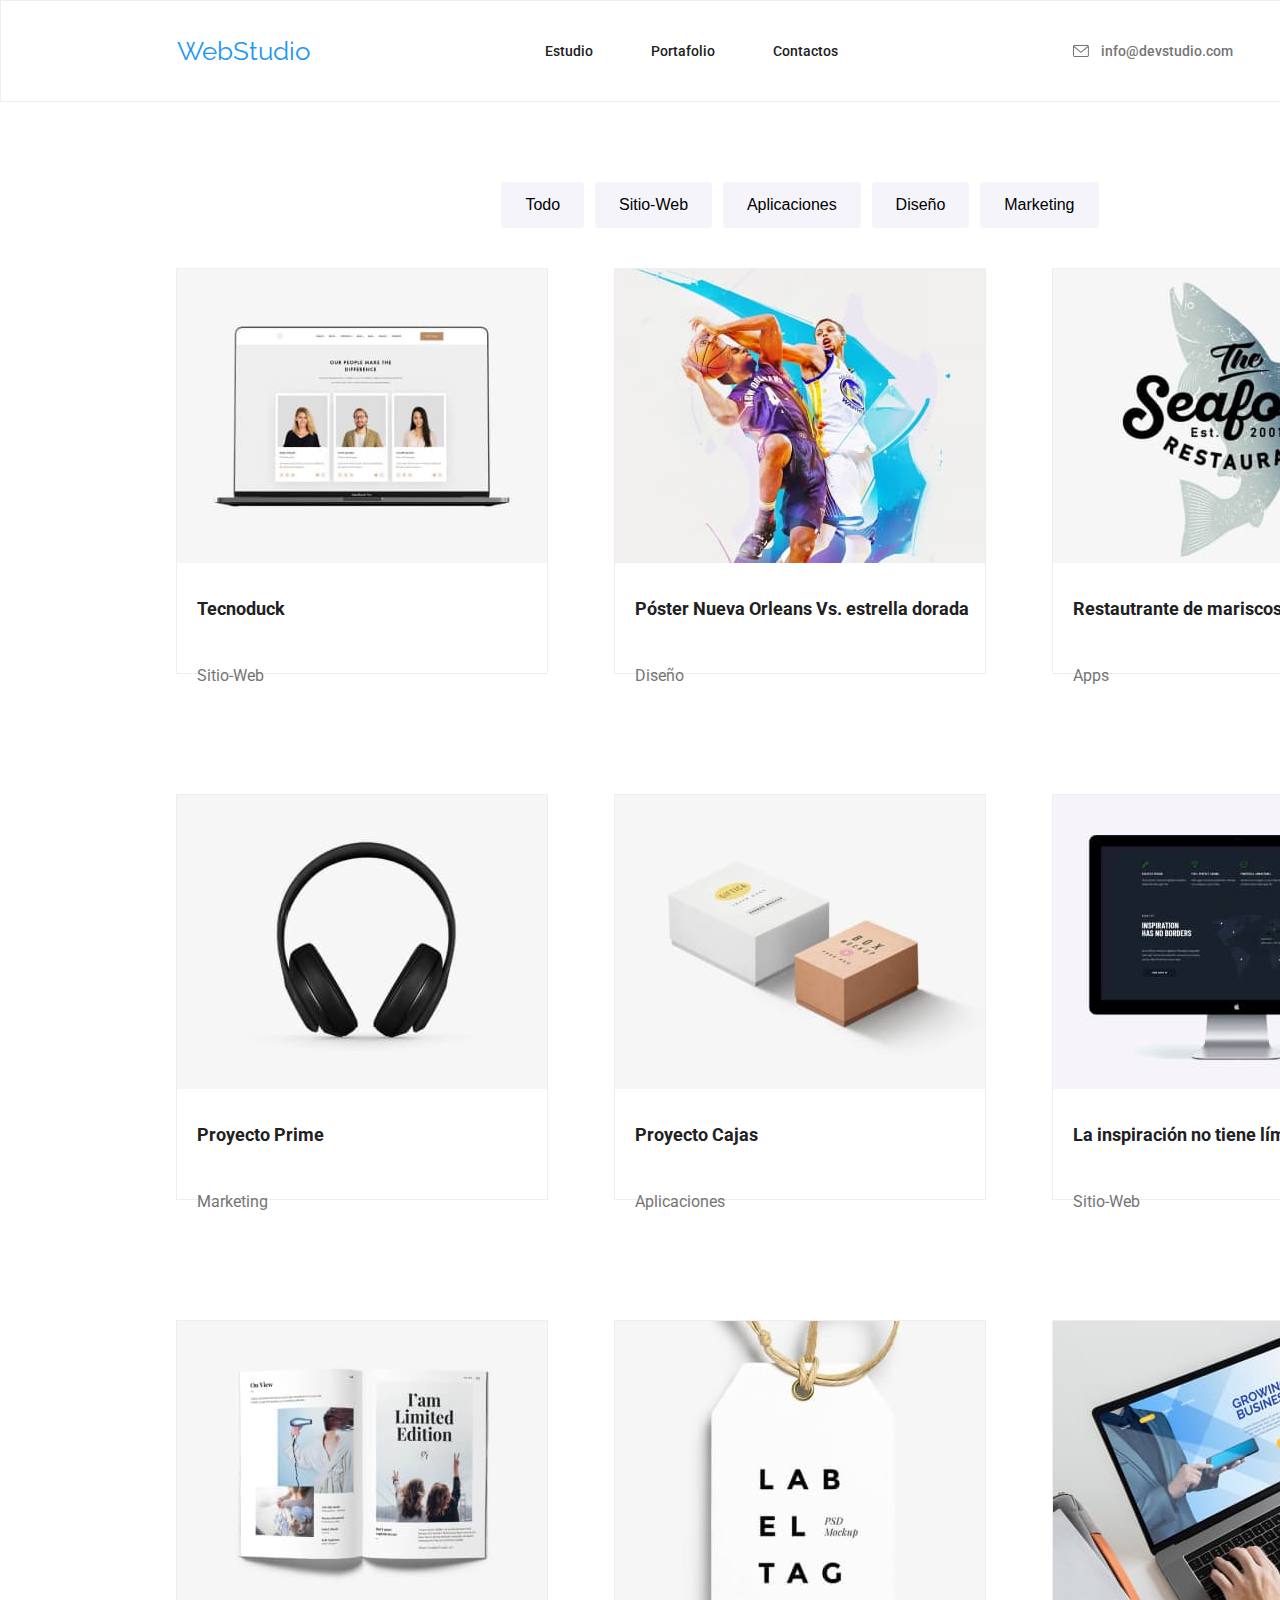
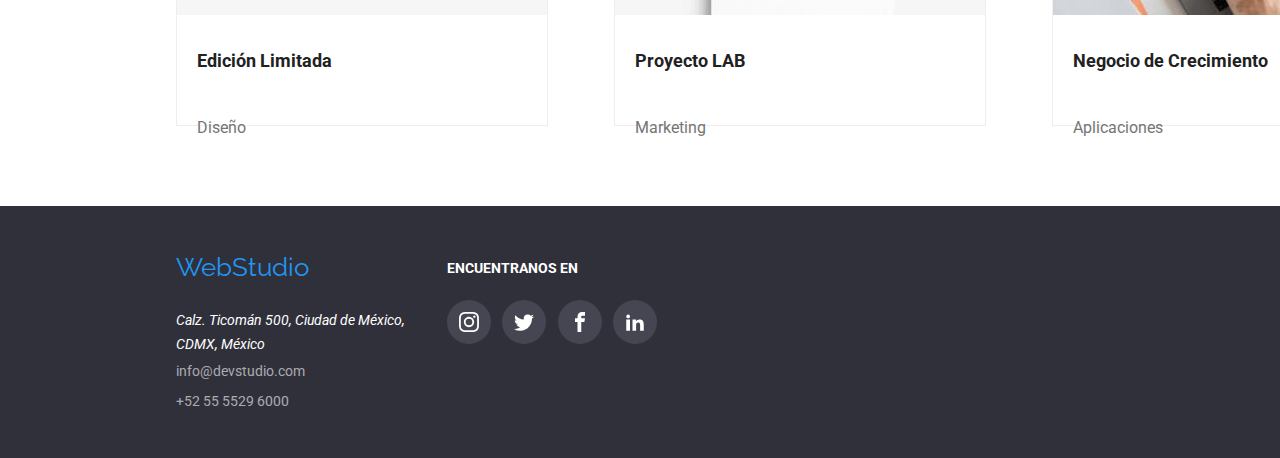
==== portafolio.html @ 9f855001 "iniciando tarea 5" ====
<!DOCTYPE html>
<html lang="en">
<head>
    <meta charset="UTF-8">
    <meta http-equiv="X-UA-Compatible" content="IE=edge">
    <meta name="viewport" content="width=device-width, initial-scale=1.0">
    <title>Portafolio</title>
    <!--estos links son referentes a la fuente de texto-->
    <link rel="preconnect" href="https://fonts.googleapis.com">
    <link rel="preconnect" href="https://fonts.gstatic.com" crossorigin>
    <link href="https://fonts.googleapis.com/css2?family=Raleway:wght@700&family=Roboto:wght@400;500;700;900&display=swap" rel="stylesheet">
    <link rel="stylesheet" href="css/styles.css">
</head>
<body class="container">
    <header class="header">
        <div class="menu">
            <p class="logo">WebStudio</p>
            <nav>
                <a class="linkHeader" href="index.html">Estudio</a>
                <a class="linkHeader" href="portafolio.html">Portafolio</a>
                <a class="linkHeader" href="Contactos">Contactos</a>
            </nav>
            <div class="datoscontacto">
                <div class="mail">
                    <svg class="icon icon-sobre"><use xlink:href="imagenesicons/icons.svg#icon-sobre"></use></svg>
                    <a class="linkHeader1" href="mailto:info@devstudio.com">info@devstudio.com</a>
                </div>
                <div class="phone">
                    <svg class="icon icon-Vector"><use xlink:href="imagenesicons/icons.svg#icon-Vector"></use></svg>
                    <a class="linkHeader1" href="tel:+525555296000">+52 55 5529 6000</a>
                </div>
            </div>
        </div>
    </header>
    <main class="main">
        <div class="filterbox">
            <button class="link" type="button">Todo</button>
            <button class="link" type="button">Sitio-Web</button>
            <button class="link" type="button">Aplicaciones</button>
            <button class="link" type="button">Diseño</button>
            <button class="link" type="button">Marketing</button>
        </div>
        <div class="projects-box">
            <div class="projects">
                <div class="tarjets">
                    <img src="imagenesportafolio/imagen(0).jpg" width="370" height="294" />
                    <div class="tarjettext">
                        <h3>Tecnoduck</h3>
                        <p>Sitio-Web</p>
                    </div>
                </div>
                <div class="tarjets">
                    <img src="imagenesportafolio/imagen(1).jpg" width="370" height="294" />
                    <div class="tarjettext">
                        <h3>Póster Nueva Orleans Vs. estrella dorada</h3>
                        <p>Diseño</p>
                    </div>
                </div>
                <div class="tarjets">
                    <img src="imagenesportafolio/imagen(2).jpg" width="370" height="294" />
                    <div class="tarjettext">
                        <h3>Restautrante de mariscos</h3>
                        <p>Apps</p>
                    </div>
                </div>
            </div>
            <div class="projects">
                <div class="tarjets">
                    <img src="imagenesportafolio/imagen(3).jpg" width="370" height="294" />
                    <div class="tarjettext">
                        <h3>Proyecto Prime</h3>
                        <p>Marketing</p>
                    </div>
                </div>
                <div class="tarjets">
                    <img src="imagenesportafolio/imagen(4).jpg" width="370" height="294" />
                    <div class="tarjettext">
                        <h3>Proyecto Cajas</h3>
                        <p>Aplicaciones</p>
                    </div>
                </div>
                <div class="tarjets">
                    <img src="imagenesportafolio/imagen(5).jpg" width="370" height="294" />
                    <div class="tarjettext">
                        <h3>La inspiración no tiene límites</h3>
                        <p>Sitio-Web</p>
                    </div>
                </div>
            </div>
            <div class="projects">
                <div class="tarjets">
                    <img src="imagenesportafolio/imagen(6).jpg" width="370" height="294" />
                    <div class="tarjettext">
                        <h3>Edición Limitada</h3>
                        <p>Diseño</p>
                    </div>
                </div>
                <div class="tarjets">
                    <img src="imagenesportafolio/imagen(7).jpg" width="370" height="294" />
                    <div class="tarjettext">
                        <h3>Proyecto LAB</h3>
                        <p>Marketing</p>
                    </div>
                </div>
                <div class="tarjets">
                    <img src="imagenesportafolio/imagen(8).jpg" width="370" height="294" />
                    <div class="tarjettext">
                        <h3>Negocio de Crecimiento</h3>
                        <p>Aplicaciones</p>
                    </div>
                </div>
            </div>
        </div>
    </main>
    <footer class="footerbox">
        <div class="footer-dates">
            <div class="footer">
                <p class="logo">WebStudio</p>
                <div class="adress">
                    <address>Calz. Ticomán 500, Ciudad de México, CDMX, México</address>
                </div>
                <a class="linkFooter" href="mailto:info@example.com">info@devstudio.com</a>
                <br/>
                <a class="linkFooter" href="tel:+525555296000">+52 55 5529 6000</a>
            </div>
            <div class="footer2">
                <p class="encuentranos">ENCUENTRANOS EN</p>
                <div class="iconsRedesSociales">
                    <div class="redes-footer">
                        <svg class="icon icon-instagram"><use xlink:href="imagenesicons/icons.svg#icon-instagram"></use></svg>
                    </div>
                    <div class="redes-footer">
                        <svg class="icon icon-twitter"><use xlink:href="imagenesicons/icons.svg#icon-twitter"></use></svg>
                    </div>
                    <div class="redes-footer">
                        <svg class="icon icon-facebook"><use xlink:href="imagenesicons/icons.svg#icon-facebook"></use></svg>
                    </div>
                    <div class="redes-footer">
                        <svg class="icon icon-linkedin2"><use xlink:href="imagenesicons/icons.svg#icon-linkedin2"></use></svg>
                    </div>
                </div>
            </div>
        </div>
    </footer>
</body>
    
</html>
---- css/styles.css ----
:root{
    --colortextotitulos: #212121;
    --colortextoparrafos: #757575;
    --colortextoresaltado: #2196F3;
    --colorbotonesfiltro: #F5F4FA;
    --footerbackgroundcolor: #2F303A;
    --negativecolor: white;
    --tamañofuentea: 14px;  
    --tamañofuenteb: 16px;
    --tamañofuentec: 18px;
    --grosorfuentea: 400;
    --grosorfuenteb: 500;
    --grosorfuentec: 600;
    --interlineadoa: 16.41px;
    --interlineadob: 24px;
    --interlineadoc: 26px;
    --interlineadod: 30px;
    --interlineadoe: 36px;
}

.container {
    width: 1600px;
}

.header{
    height: 100px;
    border: 1px solid #EEEEEE; 
    display: flex;
    justify-content: center;
    align-items: center;
}

.menu {
    width: 78%;
    display: flex;
    justify-content: space-between;
    align-items: center;
}

.logo {
    color: var(--colortextoresaltado);
    font-family: 'Raleway', sans-serif;
    font-size: 26px;
}

nav {
    width: 293px;
    display: flex;
    justify-content: space-between;  
}

.datoscontacto {
    width: 350px;
    display: flex; 
    align-items: center;
    justify-content: space-between;
}

.mail{
    width: 160px;
    display: flex; 
    justify-content: space-between; 
    align-items: center; 
    cursor: pointer;
}

.phone{
    width: 135px;
    display: flex;
    justify-content: space-between;
    align-items: center;
}

.linkHeader {
    text-decoration: none;
    color: var(--colortextotitulos);
    font-weight: var(--grosorfuenteb);
    font-size: var(--tamañofuentea);
    line-height: var(--interlineadoa);
}

.linkHeader1 {
    text-decoration: none;
    color: rgba(117, 117, 117, 1);
    font-weight: var(--grosorfuenteb);
    font-size: var(--tamañofuentea);
    line-height: var(--interlineadoa);
}

a:hover{
    color:var(--colortextoresaltado);
}

.servicerequest{
    height: 600px;
    width: 100%;
    background-image: url(../imagenesinicio/Imagen.jpg);
    display: flex;
    flex-direction: column;
    justify-content: center;
    align-items: center;
}

.degradado {
    height: 600px;
    width: 100%;
    background: rgb(47,48,58);
    background: linear-gradient(90deg, rgba(47,48,58,0.4) 100%, rgba(196,196,196,1) 100%, rgba(36,126,200,1) 100%, rgba(255,255,255,1) 100%);
    display: flex;
    flex-direction: column;
    justify-content: center;
    align-items: center;
}

.buttonService {
    width: 200px;
    height: 50px;
    background: var(--colortextoresaltado);
    color: var(--negativecolor);
    font-weight: 700;
    font-size: var(--tamañofuenteb);
    line-height: var(--interlineadoc);
    border: none;
    border-radius: 4px;
    cursor: pointer; 
}

h1 {
    width: 30%;
    color: var(--negativecolor);
    text-align: center;
    line-height: 60px;
}

h2 {
    font-weight: 700;
    font-size: 36px;
    line-height: 42px;
    color: var(--colortextotitulos);
}

h3 {
    font-weight: 700;
    font-size: 18px;
    line-height: 36px;
    color: var(--colortextotitulos);
}

h4 {
    font-weight: 700;
    font-size: 14px;
    line-height: 16px;
    color: var(--colortextotitulos);
}

.p1 {
    font-weight: 400;
    font-size: 14px;
    line-height: 24px;
}

.p2 {
    font-weight: 400;
    font-size: 16px;
    line-height: 19px;
}

.serviceadvantages{
    width: 78%;
    display: flex;
    justify-content: space-between;
    padding-top: 100px;
}

.atencionDetalle {
    width: 270px;
}

.antena {
    width: 270px;
    height: 120px;
    background-color: var(--colorbotonesfiltro);
    display: flex;
    justify-content: center;
    align-items: center;
}

.puntualidad {
    width: 270px;
}

.reloj {
    width: 270px;
    height: 120px;
    background-color: var(--colorbotonesfiltro);
    display: flex;
    justify-content: center;
    align-items: center;
}

.planificacion {
    width: 270px;
}

.diagrama {
    width: 270px;
    height: 120px;
    background-color: var(--colorbotonesfiltro);
    display: flex;
    justify-content: center;
    align-items: center;
}

.tecnologia{
    width: 270px;
}

.astronauta {
    width: 270px;
    height: 120px;
    background-color: var(--colorbotonesfiltro);
    display: flex;
    justify-content: center;
    align-items: center;
}

.expertice{
    width: 78%;
    padding-bottom: 100px;
    display: flex;
    flex-direction: column;
    justify-content: flex-end;
}

.experticetitle{
    display: flex;
    justify-content: center;
    padding-top: 40px;
    padding-bottom: 40px;
}

.experticeimages{
    display: flex;
    justify-content: space-between;    
}

.teambox{
    width: 100%;
    background: var(--colorbotonesfiltro);
    padding-bottom: 80px;
}

.team{
    display: flex;
    flex-direction: column;
    align-items: center;
}

.teamtitle{
    padding-top: 80px;
    padding-bottom: 40px;
    display: flex;
    justify-content: center;
}

.presentation{
    width: 78%;
    display: flex;
    justify-content: space-between;
}

.figure {
    width: 270px;
    background-color: white;
    box-shadow: 0px 1px 3px rgba(0, 0, 0, 0.12), 0px 1px 1px rgba(0, 0, 0, 0.14), 0px 2px 1px rgba(0, 0, 0, 0.2);
    border-radius: 0px 0px 4px 4px;
}


.datosPersonales {
    display: flex;
    flex-direction: column;
    align-items: center;
}

.redesSociales {
    width: 70%;
    padding-left: 40px;
    display: flex;
    justify-content: space-between;
    padding-bottom: 30px;
}

.redes-team {
    width: 44px;
    height: 44px;
    display: flex;
    justify-content: center;
    align-items: center;
    border-radius: 50%;
    cursor: pointer;
}

.redes-team:hover {
    color: white;
    background: var(--colortextoresaltado);
}

.nuestrosClientes {
    padding-top: 40px;
    padding-bottom: 50px;
    text-align: center;
}

.empresas {
    width: 78%;
    padding-bottom: 80px;
    display: flex;
    justify-content: space-between;
}

.empresasBox {
    width: 170px;
    height: 92px;
    border: 1px solid #AFB1B8;
    border-radius: 4px;
    display: flex;
    justify-content: center;
    align-items: center;
    cursor: pointer;
}

.empresasBox:hover {
    color: var(--colortextoresaltado);
    border: 1px solid var(--colortextoresaltado);
}

.linkFooter {
    text-decoration: none;
    color: rgba(255, 255, 255, 0.6);

    font-size: var(--tamañofuentea);
    cursor: pointer;
}

body {
    font-family: 'Roboto', sans-serif;
    color: var(--colortextoparrafos);
    font-weight: var(--grosorfuentea);
    font-size: var(--tamañofuenteb);
    line-height: var(--interlineadod);
    margin: 0;
    padding: 0;
}

main {
    display: flex;
    flex-direction: column;
    align-items: center;
}

.filterbox {
    width: 38%;
    display: flex;
    justify-content: space-around;
}

.filterbox:hover{
    color: var(--colorbotonesfiltro);
    cursor: pointer;
}

.link {
    padding-left: 24px;
    padding-top: 10px;
    padding-right: 24px;
    padding-bottom: 10px;
    background: var(--colorbotonesfiltro);
    font-size: var(--tamañofuenteb);
    line-height: var(--interlineadoc);
    border: none;
    border-radius: 4px;
}

.link:hover {
    box-shadow: 0px 1px 3px rgba(0, 0, 0, 0.12), 0px 1px 1px rgba(0, 0, 0, 0.14), 0px 2px 1px rgba(0, 0, 0, 0.2);
}

.main {
    width: 100%;
    padding-top: 80px;
}

button:hover{
    background: var(--colortextoresaltado);
    color: white; 
}

.projects-box {
    width: 78%;
    display: flex;
    flex-direction: column;
}

.projects {
    padding-top: 40px;
    padding-bottom: 80px;
    display: flex;
    justify-content: space-between;
}

.tarjets {
    border: 1px solid #EEEEEE;   
    height: 404px;
}

.tarjets:hover {
    box-shadow: 0px 1px 3px rgba(0, 0, 0, 0.12), 0px 1px 1px rgba(0, 0, 0, 0.14), 0px 2px 1px rgba(0, 0, 0, 0.2);
}

.tarjettext {
    box-sizing: border-box;
    display: flex;
    flex-direction: column;
    padding-left: 20px;
}

.footerbox{
    height: 252px;
    background-color: #2F303A;
    display: flex;
    justify-content: center;
}

.footer-dates {
    width: 78%;
    display: flex;
}

.footer{
    padding-top: 20px
}

.footer2 {padding-left: 40px}

.adress{
    color: white;
    font-size: var(--tamañofuentea);
    line-height: var(--interlineadob);
    width: 231px;
}

.encuentranos {
    padding-top: 40px;
    padding-bottom: 10px;
    font-weight: 700;
    font-size: 14px;
    line-height: 16px;
    color: var(--negativecolor);
}

.iconsRedesSociales {
    width: 210px;
    display: flex;
    justify-content: space-between;
}

.redes-footer {
    width: 44px;
    height: 44px;
    display: flex;
    justify-content: center;
    align-items: center;
    border-radius: 50%;
    background: #454652; 
    cursor: pointer;  
}

.redes-footer:hover {
    background: var(--colortextoresaltado);
}

[class^="icon-"], [class*=" icon-"] {
    display: inline-block;
    width: 1em;
    height: 1em;
    stroke-width: 0;
    stroke: currentColor;
    fill: currentColor;
  }
  .icon-astronauta-1 {
    width: 70px;
    height: 70px;
    background-position: 0 0;
  }
  .icon-Logo-5 {
    width: 106px;
    height: 60px;
    background-position: -48px 0;
  }
  .icon-Logo-4 {
    width: 106px;
    height: 60px;
    background-position: -144px 0;
  }
  .icon-Logo-3 {
    width: 106px;
    height: 60px;
    background-position: -240px 0;
  }
  .icon-Logo-2 {
    width: 106px;
    height: 60px;
    background-position: -336px 0;
  }
  .icon-Logo-1 {
    width: 106px;
    height: 60px;
    background-position: -432px 0;
  }
  .icon-Logo {
    width: 106px;
    height: 60px;
    background-position: -528px 0;
  }
  .icon-diagrama-1 {
    width: 70px;
    height: 53.69px;
    background-position: -624px 0;
  }
  .icon-reloj-1 {
    width: 66.96px;
    height: 70px;
    background-position: -672px 0;
  }
  .icon-antena-1 {
    width: 65.32px;
    height: 70px;
    background-position: -720px 0;
  }
  .icon-Vector {
    width: 10px;
    height: 16px;
    background-position: 0 -48px;
  }
  .icon-sobre {
    width: 16px;
    height: 12px;
    height: 32px;
    background-position: -48px -48px;
  }
  .icon-facebook {
    width: 20px;
    height: 20px;
    background-position: 0 -96px;
    cursor: pointer;
    stroke: white;
    fill: white;
  }
  .icon-instagram {
    width: 20px;
    height: 20px;
    background-position: -48px -96px;
    cursor: pointer;
    stroke: white;
    fill: white;
  }
  .icon-twitter {
    width: 20px;
    height: 20px;
    background-position: -96px -96px;
    cursor: pointer;
    stroke: white;
    fill: white;
  }
  .icon-linkedin2 {
    width: 20px;
    height: 20px;
    background-position: -144px -96px;
    cursor: pointer;
    stroke: white;
    fill: white;
  }
  .icon-facebook-team {
    width: 20px;
    height: 20px;
    background-position: 0 -96px;
  }
  .icon-instagram-team {
    width: 20px;
    height: 20px;
    background-position: -48px -96px;
  }
  .icon-twitter-team {
    width: 20px;
    height: 20px;
    background-position: -96px -96px;
  }
  .icon-linkedin2-team {
    width: 20px;
    height: 20px;
    background-position: -144px -96px;
  }
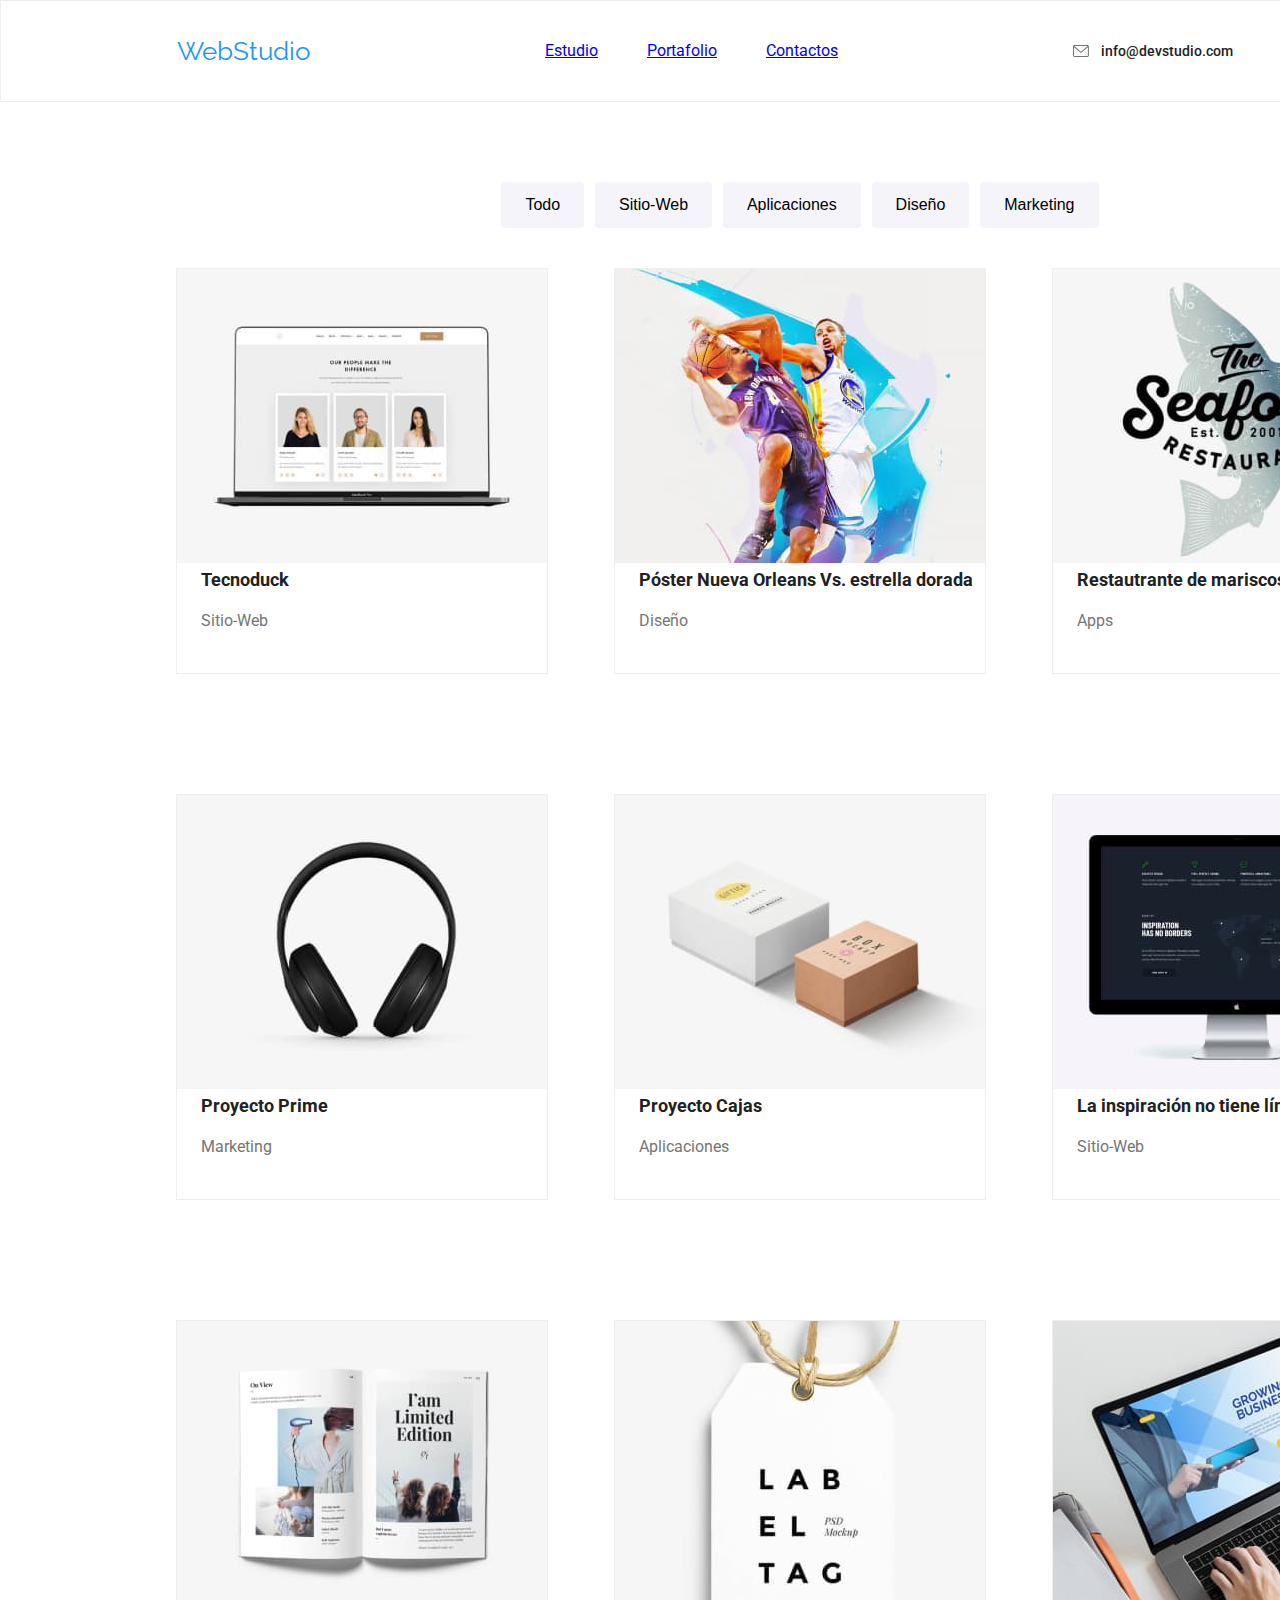
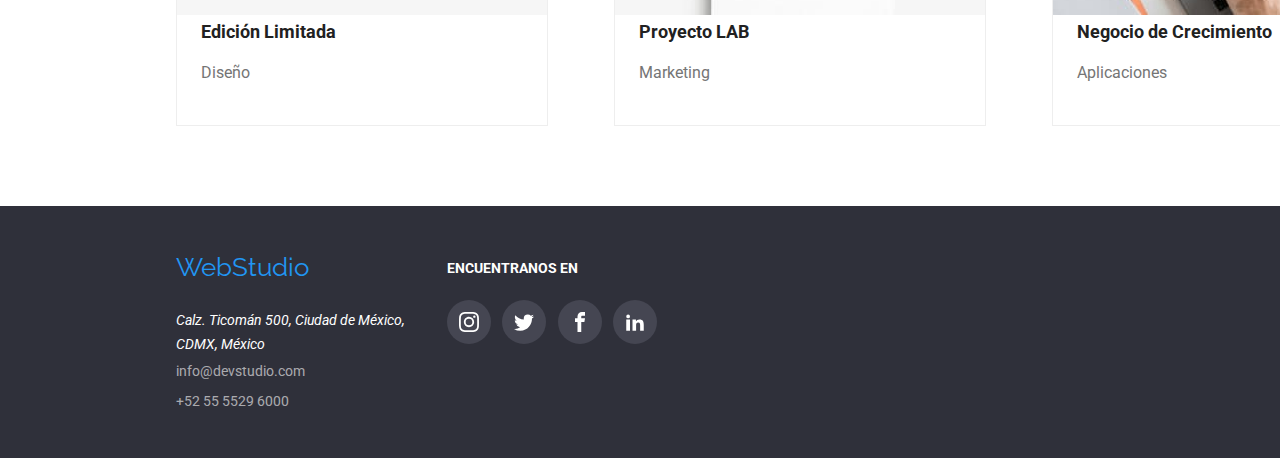
==== commit f0a4ab2c: "esTodoPorHoy" ====
--- a/portafolio.html
+++ b/portafolio.html
@@ -43,21 +43,33 @@
         <div class="projects-box">
             <div class="projects">
                 <div class="tarjets">
-                    <img src="imagenesportafolio/imagen(0).jpg" width="370" height="294" />
+                    <div class="box1">
+                        <div class="overlay">
+                            <p>Tecnoduck es una plataforma de distribución de coronavirus de última generación. Las compañías usan esta plataforma para el espionaje digital y los ataques a los servidores seguros de la competencia </p>
+                        </div>
+                    </div>
                     <div class="tarjettext">
                         <h3>Tecnoduck</h3>
                         <p>Sitio-Web</p>
                     </div>
                 </div>
                 <div class="tarjets">
-                    <img src="imagenesportafolio/imagen(1).jpg" width="370" height="294" />
+                    <div class="box2">
+                        <div class="overlay">
+                            <p>Póster Nueva Orleans Vs. estrella dorada</p>
+                        </div>
+                    </div>
                     <div class="tarjettext">
                         <h3>Póster Nueva Orleans Vs. estrella dorada</h3>
                         <p>Diseño</p>
                     </div>
                 </div>
                 <div class="tarjets">
-                    <img src="imagenesportafolio/imagen(2).jpg" width="370" height="294" />
+                    <div class="box3">
+                        <div class="overlay">
+                            <p>Restautrante de mariscos</p>
+                        </div>
+                    </div>
                     <div class="tarjettext">
                         <h3>Restautrante de mariscos</h3>
                         <p>Apps</p>
@@ -66,21 +78,33 @@
             </div>
             <div class="projects">
                 <div class="tarjets">
-                    <img src="imagenesportafolio/imagen(3).jpg" width="370" height="294" />
+                    <div class="box4">
+                        <div class="overlay">
+                            <p>Proyecto Prime</p>
+                        </div>
+                    </div>
                     <div class="tarjettext">
                         <h3>Proyecto Prime</h3>
                         <p>Marketing</p>
                     </div>
                 </div>
                 <div class="tarjets">
-                    <img src="imagenesportafolio/imagen(4).jpg" width="370" height="294" />
+                    <div class="box5">
+                        <div class="overlay">
+                            <p>Proyecto Cajas</p>
+                        </div>
+                    </div>
                     <div class="tarjettext">
                         <h3>Proyecto Cajas</h3>
                         <p>Aplicaciones</p>
                     </div>
                 </div>
                 <div class="tarjets">
-                    <img src="imagenesportafolio/imagen(5).jpg" width="370" height="294" />
+                    <div class="box6">
+                        <div class="overlay">
+                            <p>La inspiración no tiene límites</p>
+                        </div>
+                    </div>
                     <div class="tarjettext">
                         <h3>La inspiración no tiene límites</h3>
                         <p>Sitio-Web</p>
@@ -89,21 +113,33 @@
             </div>
             <div class="projects">
                 <div class="tarjets">
-                    <img src="imagenesportafolio/imagen(6).jpg" width="370" height="294" />
+                    <div class="box7">
+                        <div class="overlay">
+                            <p>Edición limitada</p>
+                        </div>
+                    </div>
                     <div class="tarjettext">
                         <h3>Edición Limitada</h3>
                         <p>Diseño</p>
                     </div>
                 </div>
                 <div class="tarjets">
-                    <img src="imagenesportafolio/imagen(7).jpg" width="370" height="294" />
+                    <div class="box8">
+                        <div class="overlay">
+                            <p>Proyecto LAB</p>
+                        </div>
+                    </div>
                     <div class="tarjettext">
                         <h3>Proyecto LAB</h3>
                         <p>Marketing</p>
                     </div>
                 </div>
                 <div class="tarjets">
-                    <img src="imagenesportafolio/imagen(8).jpg" width="370" height="294" />
+                    <div class="box9">
+                        <div class="overlay">
+                            <p>Negocio de Crecimiento</p>
+                        </div>
+                    </div>
                     <div class="tarjettext">
                         <h3>Negocio de Crecimiento</h3>
                         <p>Aplicaciones</p>
--- a/css/styles.css
+++ b/css/styles.css
@@ -71,7 +71,7 @@
     align-items: center;
 }
 
-.linkHeader {
+.linkHeader1 {
     text-decoration: none;
     color: var(--colortextotitulos);
     font-weight: var(--grosorfuenteb);
@@ -79,13 +79,49 @@
     line-height: var(--interlineadoa);
 }
 
-.linkHeader1 {
+/*pendiente la linea decorativa*/
+.linkHeader1::before {
+    content: '';
+}
+
+.linkHeader2 {
+    text-decoration: none;
+    color: var(--colortextotitulos);
+    font-weight: var(--grosorfuenteb);
+    font-size: var(--tamañofuentea);
+    line-height: var(--interlineadoa);
+}
+
+.linkHeader3 {
+    text-decoration: none;
+    color: var(--colortextotitulos);
+    font-weight: var(--grosorfuenteb);
+    font-size: var(--tamañofuentea);
+    line-height: var(--interlineadoa);
+}
+
+.linkHeader4 {
     text-decoration: none;
     color: rgba(117, 117, 117, 1);
     font-weight: var(--grosorfuenteb);
     font-size: var(--tamañofuentea);
     line-height: var(--interlineadoa);
 }
+/* pendiente la ruta del icono*/
+.linkHeader4::before {
+    content: '';
+    background-size: contain;
+    background-image: url(); 
+}
+   
+
+.linkHeader5 {
+    text-decoration: none;
+    color: rgba(117, 117, 117, 1);
+    font-weight: var(--grosorfuenteb);
+    font-size: var(--tamañofuentea);
+    line-height: var(--interlineadoa);
+}
 
 a:hover{
     color:var(--colortextoresaltado);
@@ -104,7 +140,6 @@
 .degradado {
     height: 600px;
     width: 100%;
-    background: rgb(47,48,58);
     background: linear-gradient(90deg, rgba(47,48,58,0.4) 100%, rgba(196,196,196,1) 100%, rgba(36,126,200,1) 100%, rgba(255,255,255,1) 100%);
     display: flex;
     flex-direction: column;
@@ -140,12 +175,14 @@
 }
 
 h3 {
+    height: 10px;
     font-weight: 700;
     font-size: 18px;
     line-height: 36px;
     color: var(--colortextotitulos);
 }
 
+ 
 h4 {
     font-weight: 700;
     font-size: 14px;
@@ -240,8 +277,35 @@
 }
 
 .experticeimages{
+    height: 294px;
     display: flex;
     justify-content: space-between;    
+}
+
+.thumb {
+    position: relative;
+    margin: 10px;
+    overflow: hidden;
+}
+
+.label {
+    display: flex;
+    justify-content: center;
+    align-items: center;
+
+}
+
+.thumb > .label {
+    width: 370px;
+    height: 70px;
+    position: absolute;
+    bottom: 0px;
+    margin: 0;
+
+    font-size: 14px;
+    line-height: 16px;
+    background: linear-gradient(90deg, rgba(47,48,58,0.8) 100%, rgba(47,48,58,0.8) 100%);
+    color: white;
 }
 
 .teambox{
@@ -411,6 +475,7 @@
 
 .tarjets {
     border: 1px solid #EEEEEE;   
+    width: 370px;
     height: 404px;
 }
 
@@ -418,11 +483,167 @@
     box-shadow: 0px 1px 3px rgba(0, 0, 0, 0.12), 0px 1px 1px rgba(0, 0, 0, 0.14), 0px 2px 1px rgba(0, 0, 0, 0.2);
 }
 
+.box1 {
+    position: relative;
+    width: 370px;
+    height: 294px;
+    margin-left: auto;
+    margin-right: auto;
+    background-image: url(../imagenesportafolio/imagen0.jpg);
+
+    overflow: hidden;
+}
+
+.box1:hover .overlay {
+    transform: translatex(0);
+  }
+
+.box2 {
+    position: relative;
+    width: 370px;
+    height: 294px;
+    margin-left: auto;
+    margin-right: auto;
+    background-image: url(../imagenesportafolio/imagen1.jpg);
+
+    overflow: hidden;
+  }
+
+.box2:hover .overlay {
+    transform: translatex(0);
+  }
+
+.box3 {
+    position: relative;
+    width: 370px;
+    height: 294px;
+    margin-left: auto;
+    margin-right: auto;
+    background-image: url(../imagenesportafolio/imagen2.jpg);
+
+    overflow: hidden;
+  }
+
+.box3:hover .overlay {
+    transform: translatex(0);
+  }
+
+.box4 {
+    position: relative;
+    width: 370px;
+    height: 294px;
+    margin-left: auto;
+    margin-right: auto;
+    background-image: url(../imagenesportafolio/imagen3.jpg);
+
+    overflow: hidden;
+  }
+
+.box4:hover .overlay {
+    transform: translatex(0);
+  }
+
+.box5 {
+    position: relative;
+    width: 370px;
+    height: 294px;
+    margin-left: auto;
+    margin-right: auto;
+    background-image: url(../imagenesportafolio/imagen4.jpg);
+
+    overflow: hidden;
+  }
+
+.box5:hover .overlay {
+    transform: translatex(0);
+  }
+
+.box6 {
+    position: relative;
+    width: 370px;
+    height: 294px;
+    margin-left: auto;
+    margin-right: auto;
+    background-image: url(../imagenesportafolio/imagen5.jpg);
+
+    overflow: hidden;
+  }
+
+.box6:hover .overlay {
+    transform: translatex(0);
+  }
+
+.box7 {
+    position: relative;
+    width: 370px;
+    height: 294px;
+    margin-left: auto;
+    margin-right: auto;
+    background-image: url(../imagenesportafolio/imagen6.jpg);
+
+    overflow: hidden;
+  }
+
+.box7:hover .overlay {
+    transform: translatex(0);
+  }
+
+.box8 {
+    position: relative;
+    width: 370px;
+    height: 294px;
+    margin-left: auto;
+    margin-right: auto;
+    background-image: url(../imagenesportafolio/imagen7.jpg);
+
+    overflow: hidden;
+  }
+
+.box8:hover .overlay {
+    transform: translatex(0);
+  }
+
+.box9 {
+    position: relative;
+    width: 370px;
+    height: 294px;
+    margin-left: auto;
+    margin-right: auto;
+    background-image: url(../imagenesportafolio/imagen8.jpg);
+
+    overflow: hidden;
+  }
+
+.box9:hover .overlay {
+    transform: translatex(0);
+  }
+
+.overlay {
+    position: absolute;
+    top: 0;
+    left: 0;
+    width: 100%;
+    height: 100%;
+    background: linear-gradient(90deg, rgba(33,150,243,0.8) 100%, rgba(33,150,243,0.8) 100%);
+    
+    transform: translatey(100%);
+    transition: transform 250ms ease;
+  }
+  
+  .overlay > p {
+    color: #fff;
+    padding: 30px;
+    font-size: 18px;
+
+  }
+
 .tarjettext {
     box-sizing: border-box;
+    height: 70px;
+    padding-left: 24px;
     display: flex;
     flex-direction: column;
-    padding-left: 20px;
+    justify-content: center;   
 }
 
 .footerbox{
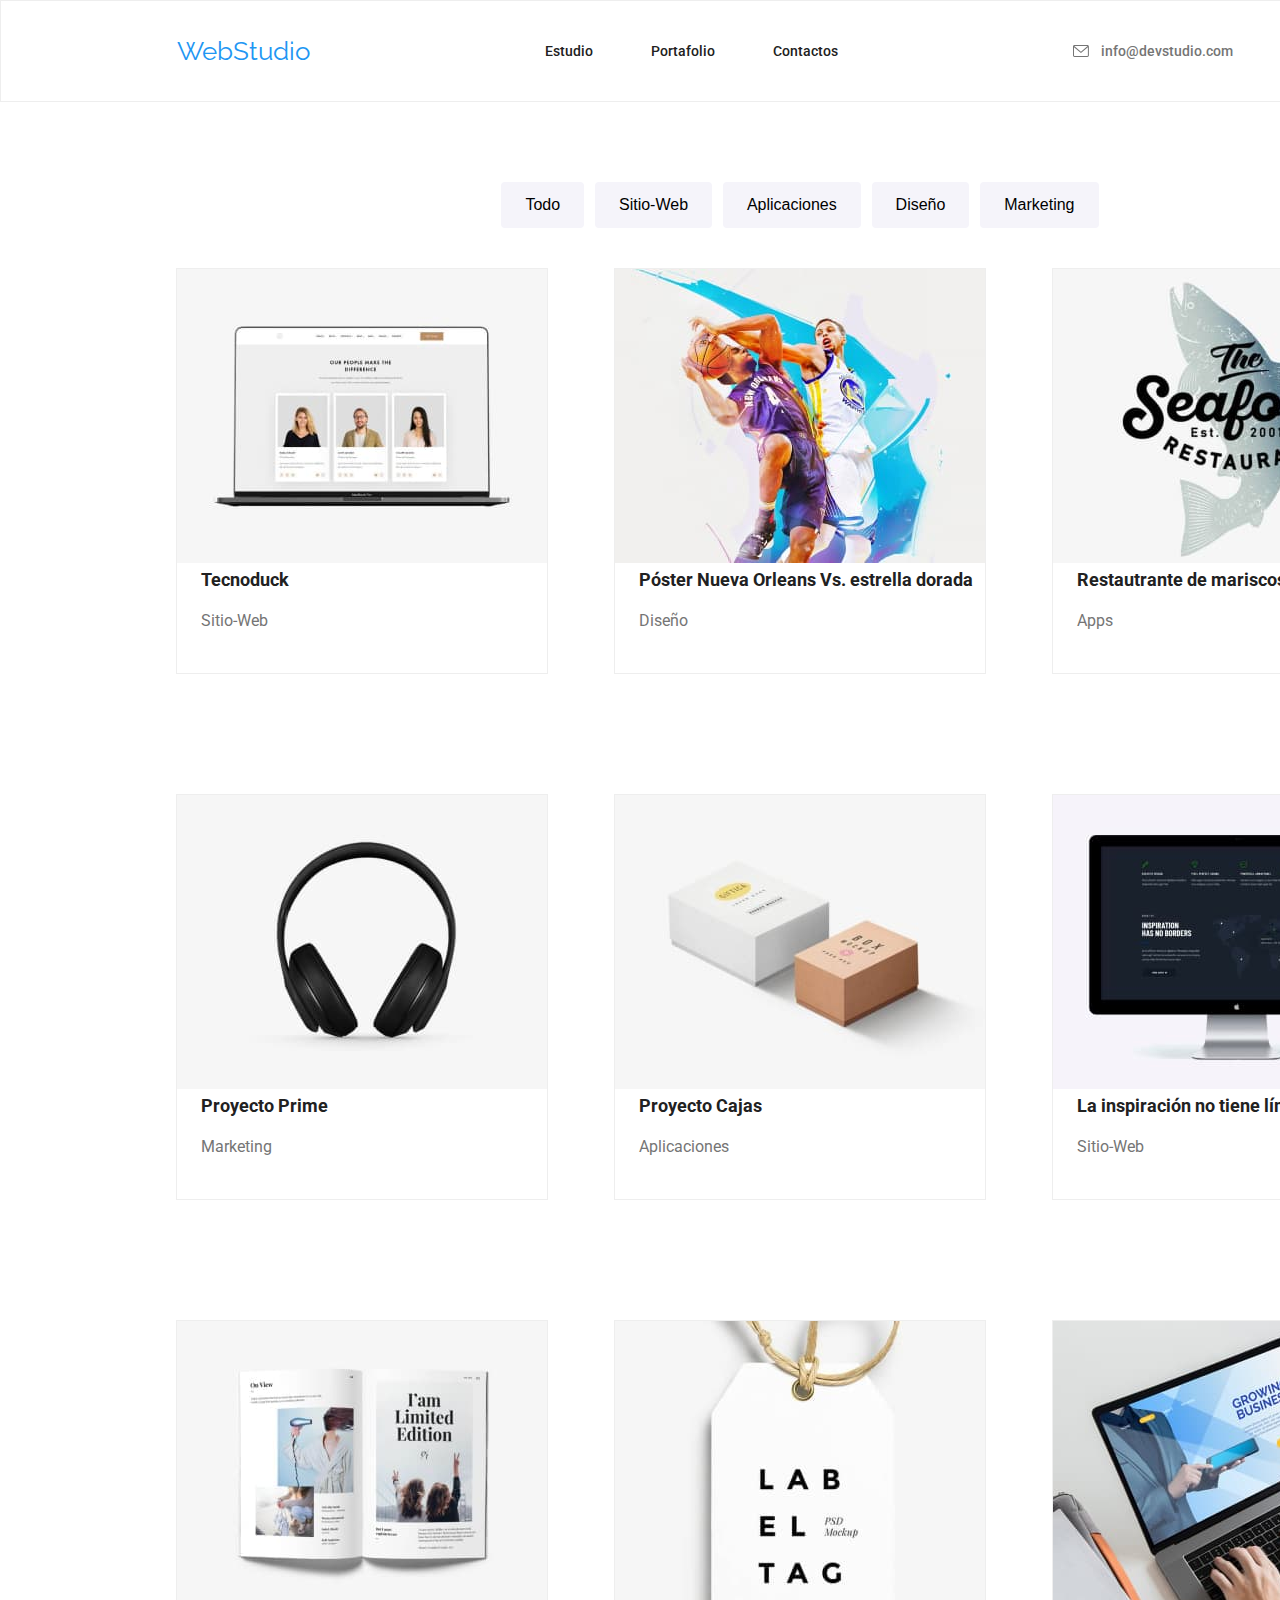
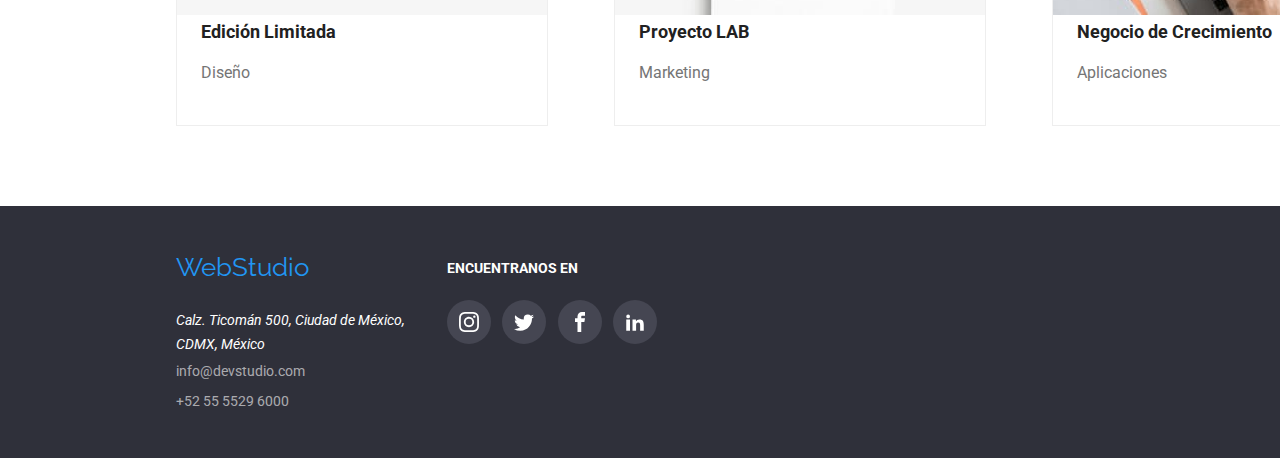
==== commit cfab685d: "ultimate" ====
--- a/portafolio.html
+++ b/portafolio.html
@@ -16,21 +16,21 @@
         <div class="menu">
             <p class="logo">WebStudio</p>
             <nav>
-                <a class="linkHeader" href="index.html">Estudio</a>
-                <a class="linkHeader" href="portafolio.html">Portafolio</a>
-                <a class="linkHeader" href="Contactos">Contactos</a>
+                <a class="linkHeader1" href="index.html">Estudio</a>
+                <a class="linkHeader2" href="portafolio.html">Portafolio</a>
+                <a class="linkHeader3" href="Contactos">Contactos</a>
             </nav>
             <div class="datoscontacto">
                 <div class="mail">
                     <svg class="icon icon-sobre"><use xlink:href="imagenesicons/icons.svg#icon-sobre"></use></svg>
-                    <a class="linkHeader1" href="mailto:info@devstudio.com">info@devstudio.com</a>
+                    <a class="linkHeader4" href="mailto:info@devstudio.com">info@devstudio.com</a>
                 </div>
                 <div class="phone">
                     <svg class="icon icon-Vector"><use xlink:href="imagenesicons/icons.svg#icon-Vector"></use></svg>
-                    <a class="linkHeader1" href="tel:+525555296000">+52 55 5529 6000</a>
+                    <a class="linkHeader5" href="tel:+525555296000">+52 55 5529 6000</a>
                 </div>
             </div>
-        </div>
+        </div>       
     </header>
     <main class="main">
         <div class="filterbox">
